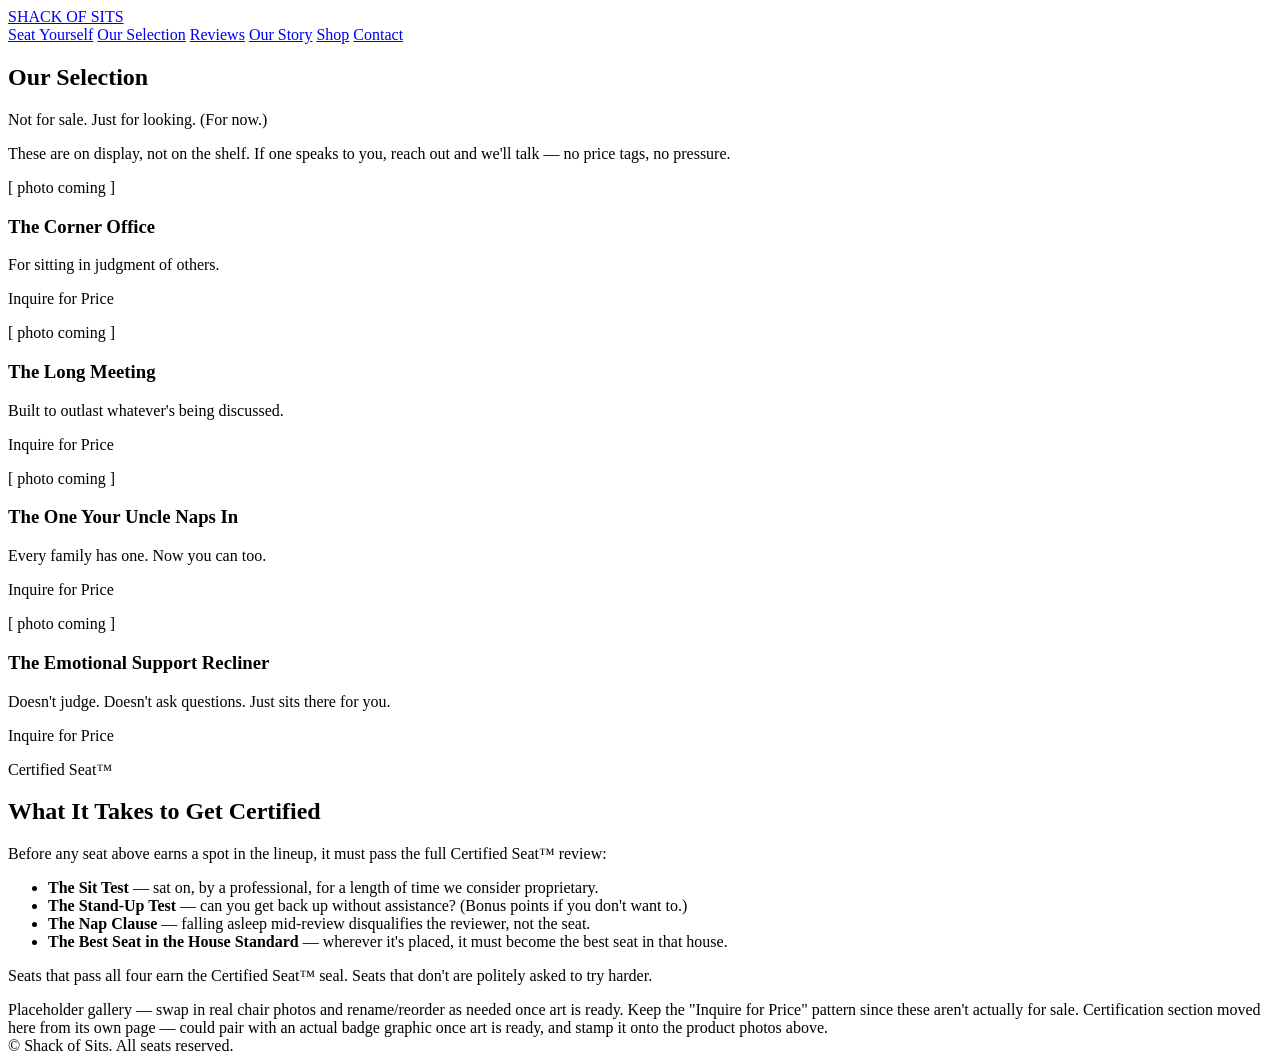
==== our-selection.html @ c5300d73 "Create our-selection.html" ====
<!DOCTYPE html>
<html lang="en">
<head>
<meta charset="UTF-8">
<meta name="viewport" content="width=device-width, initial-scale=1.0">
<title>Our Selection | Shack of Sits</title>
<link rel="stylesheet" href="style.css">
</head>
<body>
<header class="site-header">
  <a class="brand" href="index.html">SHACK OF SITS</a>
  <nav class="site-nav">
    <a href="index.html">Seat Yourself</a>
    <a href="our-selection.html" class="active">Our Selection</a>
    <a href="reviews.html">Reviews</a>
    <a href="our-story.html">Our Story</a>
    <a href="shop.html">Shop</a>
    <a href="contact.html">Contact</a>
  </nav>
</header>

<main>
  <section class="hero">
    <h1>Our Selection</h1>
    <p class="tagline">Not for sale. Just for looking. (For now.)</p>
    <p>These are on display, not on the shelf. If one speaks to you, reach out and we'll talk &mdash; no price tags, no pressure.</p>
  </section>

  <section>
    <div class="grid">
      <div class="card">
        <div class="placeholder-img">[ photo coming ]</div>
        <h3>The Corner Office</h3>
        <p>For sitting in judgment of others.</p>
        <p class="price">Inquire for Price</p>
      </div>
      <div class="card">
        <div class="placeholder-img">[ photo coming ]</div>
        <h3>The Long Meeting</h3>
        <p>Built to outlast whatever's being discussed.</p>
        <p class="price">Inquire for Price</p>
      </div>
      <div class="card">
        <div class="placeholder-img">[ photo coming ]</div>
        <h3>The One Your Uncle Naps In</h3>
        <p>Every family has one. Now you can too.</p>
        <p class="price">Inquire for Price</p>
      </div>
      <div class="card">
        <div class="placeholder-img">[ photo coming ]</div>
        <h3>The Emotional Support Recliner</h3>
        <p>Doesn't judge. Doesn't ask questions. Just sits there for you.</p>
        <p class="price">Inquire for Price</p>
      </div>
    </div>
  </section>

  <section>
    <span class="badge">Certified Seat&trade;</span>
    <h2>What It Takes to Get Certified</h2>
    <div class="cert-list">
      <p>Before any seat above earns a spot in the lineup, it must pass the full Certified Seat&trade; review:</p>
      <ul>
        <li><strong>The Sit Test</strong> &mdash; sat on, by a professional, for a length of time we consider proprietary.</li>
        <li><strong>The Stand-Up Test</strong> &mdash; can you get back up without assistance? (Bonus points if you don't want to.)</li>
        <li><strong>The Nap Clause</strong> &mdash; falling asleep mid-review disqualifies the reviewer, not the seat.</li>
        <li><strong>The Best Seat in the House Standard</strong> &mdash; wherever it's placed, it must become the best seat in that house.</li>
      </ul>
      <p>Seats that pass all four earn the Certified Seat&trade; seal. Seats that don't are politely asked to try harder.</p>
    </div>
  </section>

  <section>
    <div class="note">
      Placeholder gallery &mdash; swap in real chair photos and rename/reorder as needed once art is ready.
      Keep the "Inquire for Price" pattern since these aren't actually for sale.
      Certification section moved here from its own page &mdash; could pair with an actual badge
      graphic once art is ready, and stamp it onto the product photos above.
    </div>
  </section>
</main>

<footer>&copy; Shack of Sits. All seats reserved.</footer>
</body>
</html>
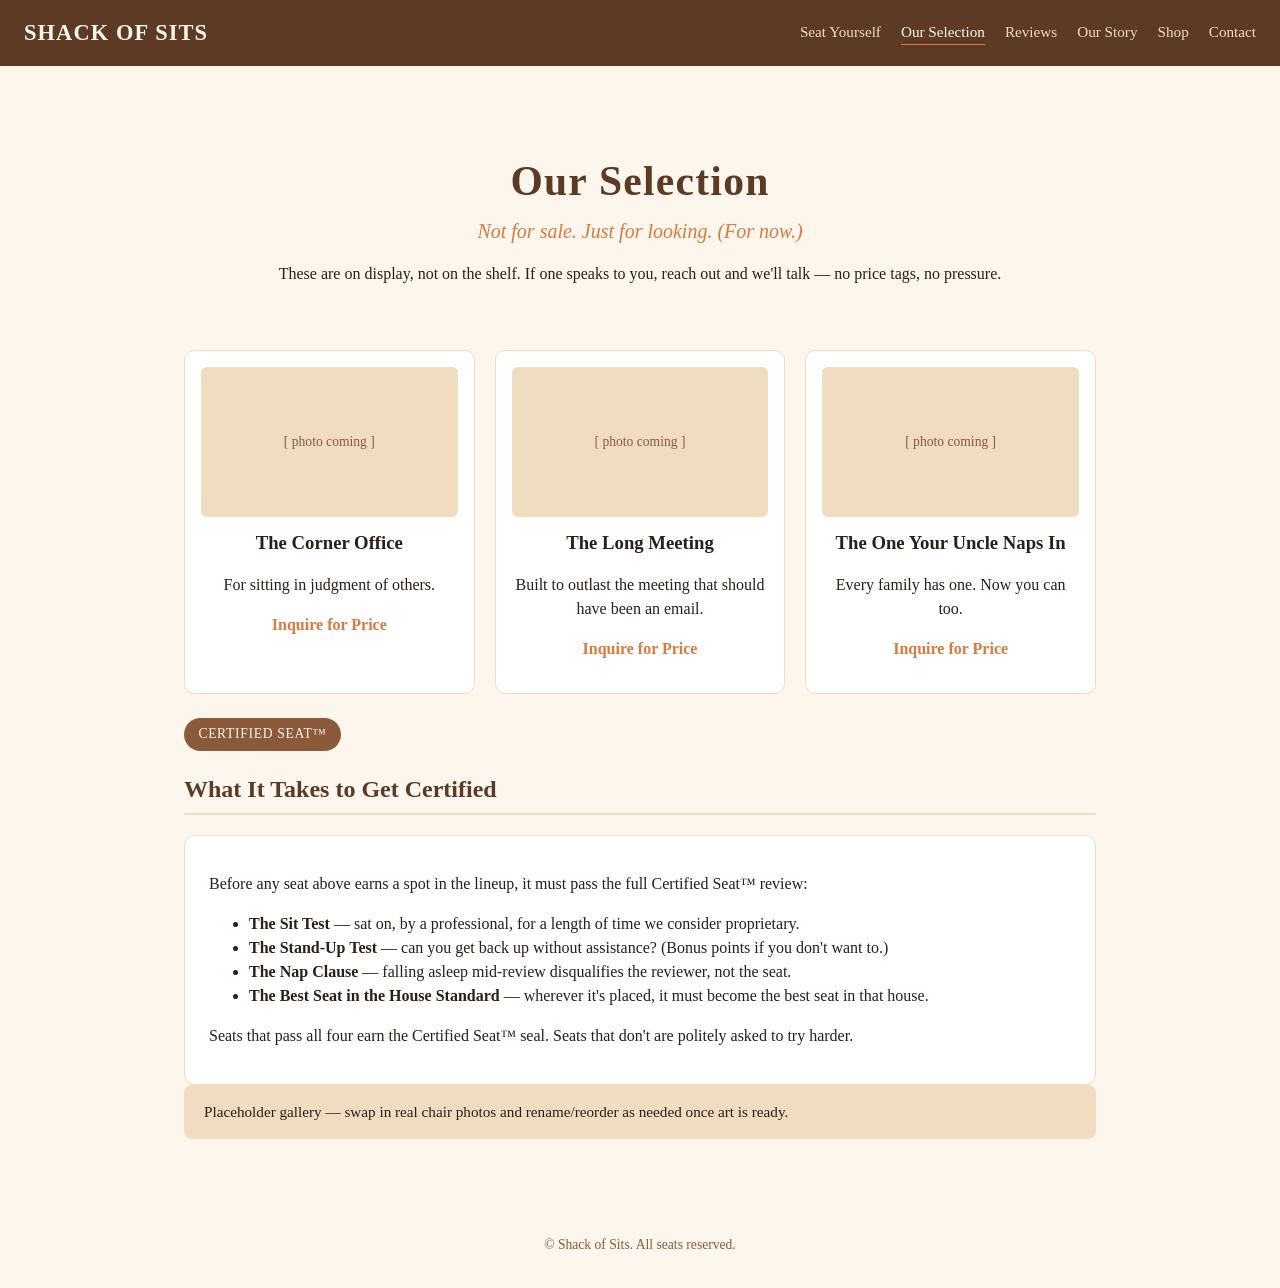
==== commit 9d926a01: "Update our-selection.html" ====
--- a/our-selection.html
+++ b/our-selection.html
@@ -37,19 +37,13 @@
       <div class="card">
         <div class="placeholder-img">[ photo coming ]</div>
         <h3>The Long Meeting</h3>
-        <p>Built to outlast whatever's being discussed.</p>
+        <p>Built to outlast the meeting that should have been an email.</p>
         <p class="price">Inquire for Price</p>
       </div>
       <div class="card">
         <div class="placeholder-img">[ photo coming ]</div>
         <h3>The One Your Uncle Naps In</h3>
         <p>Every family has one. Now you can too.</p>
-        <p class="price">Inquire for Price</p>
-      </div>
-      <div class="card">
-        <div class="placeholder-img">[ photo coming ]</div>
-        <h3>The Emotional Support Recliner</h3>
-        <p>Doesn't judge. Doesn't ask questions. Just sits there for you.</p>
         <p class="price">Inquire for Price</p>
       </div>
     </div>
@@ -73,9 +67,6 @@
   <section>
     <div class="note">
       Placeholder gallery &mdash; swap in real chair photos and rename/reorder as needed once art is ready.
-      Keep the "Inquire for Price" pattern since these aren't actually for sale.
-      Certification section moved here from its own page &mdash; could pair with an actual badge
-      graphic once art is ready, and stamp it onto the product photos above.
     </div>
   </section>
 </main>
--- a/style.css
+++ b/style.css
@@ -0,0 +1,156 @@
+:root{
+  --wood:#8a5a3a;
+  --wood-dark:#5c3a24;
+  --cream:#fdf6ec;
+  --tan:#f0dcc0;
+  --ink:#2b1f16;
+  --accent:#d97a3f;
+}
+*{box-sizing:border-box;}
+body{
+  margin:0;
+  font-family:'Georgia', 'Times New Roman', serif;
+  background:var(--cream);
+  color:var(--ink);
+  line-height:1.5;
+}
+header.site-header{
+  background:var(--wood-dark);
+  color:var(--cream);
+  padding:1rem 1.5rem;
+  display:flex;
+  align-items:center;
+  justify-content:space-between;
+  flex-wrap:wrap;
+  gap:.75rem;
+}
+header.site-header .brand{
+  font-size:1.4rem;
+  font-weight:bold;
+  letter-spacing:.05em;
+  text-decoration:none;
+  color:var(--cream);
+}
+nav.site-nav{
+  display:flex;
+  gap:1.25rem;
+  flex-wrap:wrap;
+  font-size:.95rem;
+}
+nav.site-nav a{
+  color:var(--tan);
+  text-decoration:none;
+  border-bottom:1px solid transparent;
+}
+nav.site-nav a:hover,
+nav.site-nav a.active{
+  color:var(--cream);
+  border-bottom:1px solid var(--accent);
+}
+main{
+  max-width:960px;
+  margin:0 auto;
+  padding:2.5rem 1.5rem 4rem;
+}
+.hero{
+  text-align:center;
+  padding:2.5rem 1rem 1.5rem;
+}
+.hero h1{
+  font-size:2.6rem;
+  margin:.25rem 0;
+  letter-spacing:.03em;
+  color:var(--wood-dark);
+}
+.hero .tagline{
+  font-size:1.25rem;
+  font-style:italic;
+  color:var(--accent);
+  margin:.25rem 0 1rem;
+}
+.badge{
+  display:inline-block;
+  background:var(--wood);
+  color:var(--cream);
+  padding:.4rem .9rem;
+  border-radius:999px;
+  font-size:.85rem;
+  letter-spacing:.05em;
+  text-transform:uppercase;
+}
+.btn{
+  display:inline-block;
+  background:var(--accent);
+  color:var(--cream);
+  padding:.7rem 1.4rem;
+  border-radius:6px;
+  text-decoration:none;
+  font-weight:bold;
+  margin:.4rem;
+}
+.btn.secondary{
+  background:transparent;
+  color:var(--wood-dark);
+  border:2px solid var(--wood-dark);
+}
+h2{
+  color:var(--wood-dark);
+  border-bottom:2px solid var(--tan);
+  padding-bottom:.35rem;
+}
+.grid{
+  display:grid;
+  grid-template-columns:repeat(auto-fit,minmax(220px,1fr));
+  gap:1.25rem;
+  margin:1.5rem 0;
+}
+.card{
+  background:#fff;
+  border:1px solid var(--tan);
+  border-radius:10px;
+  padding:1rem;
+  text-align:center;
+}
+.card .placeholder-img{
+  background:var(--tan);
+  height:150px;
+  border-radius:6px;
+  display:flex;
+  align-items:center;
+  justify-content:center;
+  color:var(--wood);
+  font-size:.85rem;
+  margin-bottom:.75rem;
+}
+.card h3{margin:.25rem 0;}
+.card .price{
+  font-weight:bold;
+  color:var(--accent);
+}
+.review{
+  background:#fff;
+  border:1px solid var(--tan);
+  border-radius:10px;
+  padding:1rem 1.25rem;
+  margin-bottom:1rem;
+}
+.review .stars{color:var(--accent);letter-spacing:.15em;}
+.review .author{font-weight:bold;margin-top:.4rem;}
+.cert-list{
+  background:#fff;
+  border:1px solid var(--tan);
+  border-radius:10px;
+  padding:1.25rem 1.5rem;
+}
+.note{
+  background:var(--tan);
+  border-radius:8px;
+  padding:1rem 1.25rem;
+  font-size:.95rem;
+}
+footer{
+  text-align:center;
+  padding:2rem 1rem;
+  color:var(--wood);
+  font-size:.85rem;
+}
